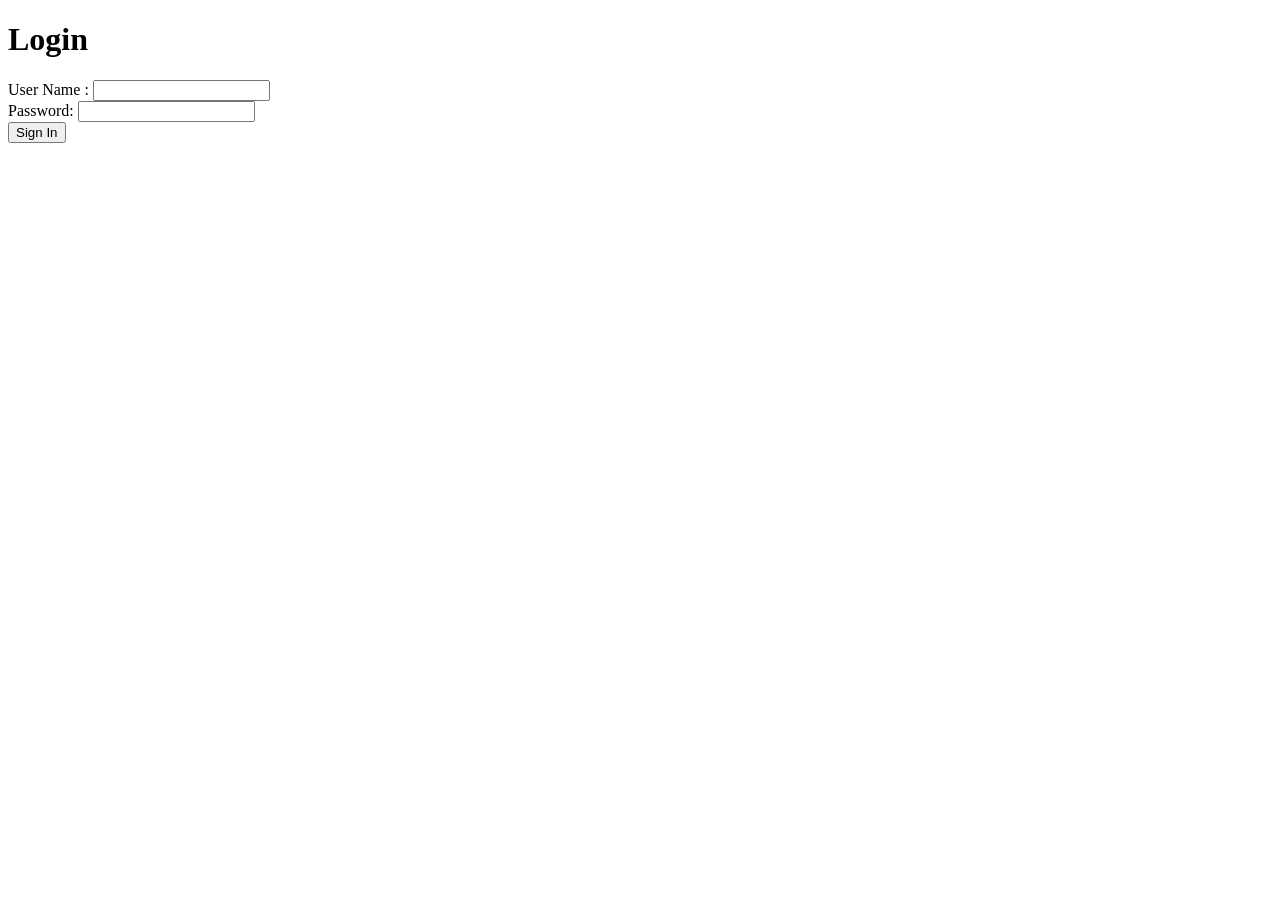
==== src/main/resources/templates/warimoney/login.html @ 979ba384 "データベース情報、ログイン画面の仮表示、コントローラーの作成" ====
<!DOCTYPE html>
<html>
<head>
<meta charset="UTF-8">
<title>Insert title here</title>
</head>
<body>
	<h1>Login</h1>
    <form action="/login" method="post">
        <div><label> User Name : <input type="text" name="username"/> </label></div>
        <div><label> Password: <input type="password" name="password"/> </label></div>
        <div><input type="submit" value="Sign In"/></div>
    </form>

</body>
</html>
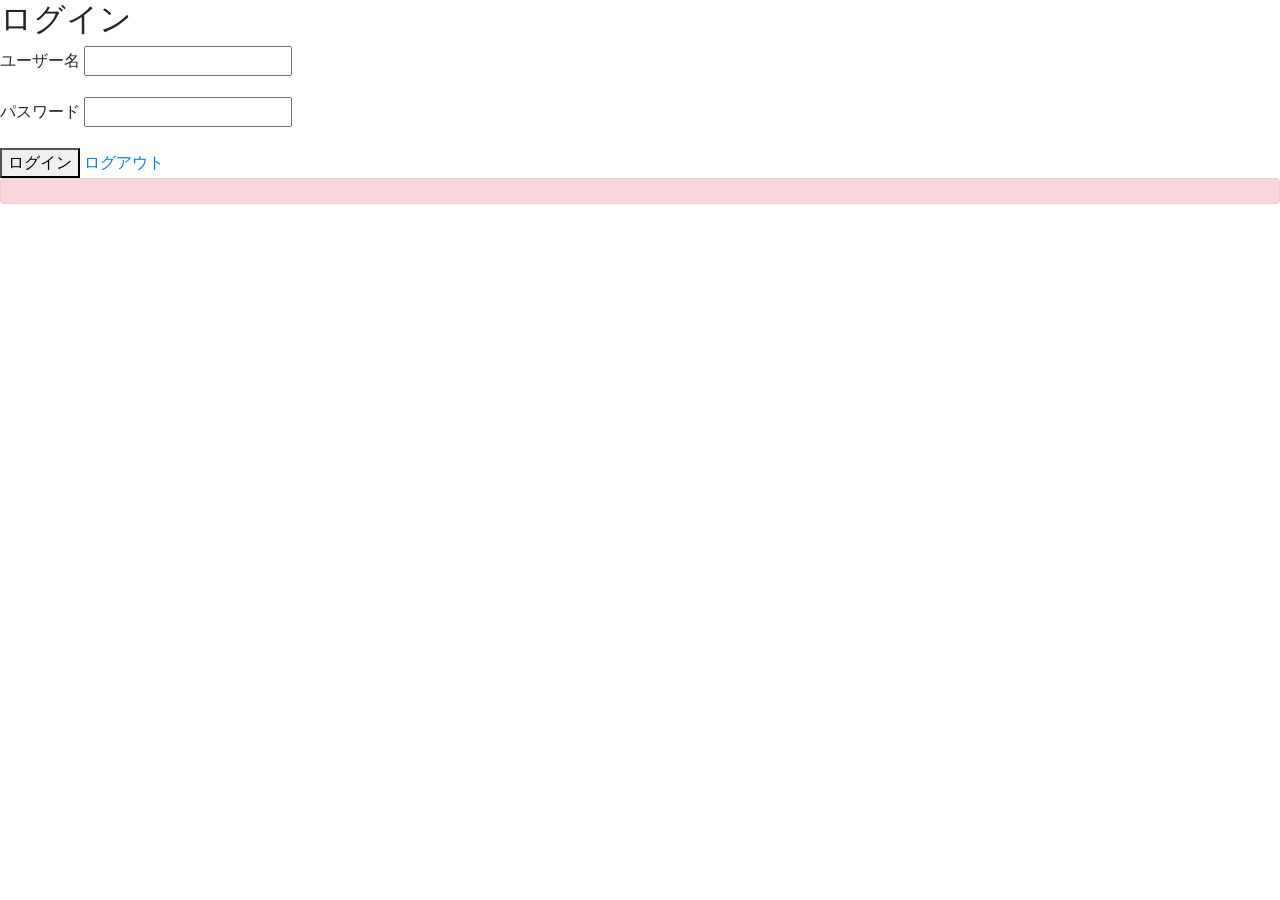
==== commit cfe6b8f5: "DBを利用したログイン機能、ユーザー登録機能の作成。" ====
--- a/src/main/resources/templates/warimoney/login.html
+++ b/src/main/resources/templates/warimoney/login.html
@@ -1,16 +1,34 @@
 <!DOCTYPE html>
-<html>
-<head>
-<meta charset="UTF-8">
-<title>Insert title here</title>
-</head>
-<body>
-	<h1>Login</h1>
-    <form action="/login" method="post">
-        <div><label> User Name : <input type="text" name="username"/> </label></div>
-        <div><label> Password: <input type="password" name="password"/> </label></div>
-        <div><input type="submit" value="Sign In"/></div>
-    </form>
+<html lang="ja" xmlns:th="http://www.thymeleaf.org">
+    <head>
+        <meta charset="UTF-8">
+        <meta name="viewport" content="width=device-width, initial-scale=1.0">
+        <title>ログインページ</title>
+        <!-- Bootstrap CSSの読み込み -->
+        <link href="https://stackpath.bootstrapcdn.com/bootstrap/4.5.2/css/bootstrap.min.css" rel="stylesheet">
+    </head>
+    <body>
+        <div class="login-container">
+            <h2>ログイン</h2>
+            <form method="post" th:action="@{/toLogin}">
+                <div class="form-group">
+                    <label for="username">ユーザー名</label>
+                    <input type="text" id="username" name="username" required>
+                </div>
+                <div class="form-group">
+                    <label for="password">パスワード</label>
+                    <input type="password" id="password" name="password" required>
+                </div>
+                <button type="submit" class="login-button">ログイン</button>
+				
+				<a href="./register.html" th:href="@{/register}">ログアウト</a>
+				<div th:if="${param.error}">
+				    <div class="alert alert-danger">
+				        <span th:text="${session.SPRING_SECURITY_LAST_EXCEPTION?.message ?: 'ユーザー情報が存在しません'}"></span>
+				    </div>
+				</div>
 
-</body>
-</html>+            </form>
+        </div>
+    </body>
+</html>
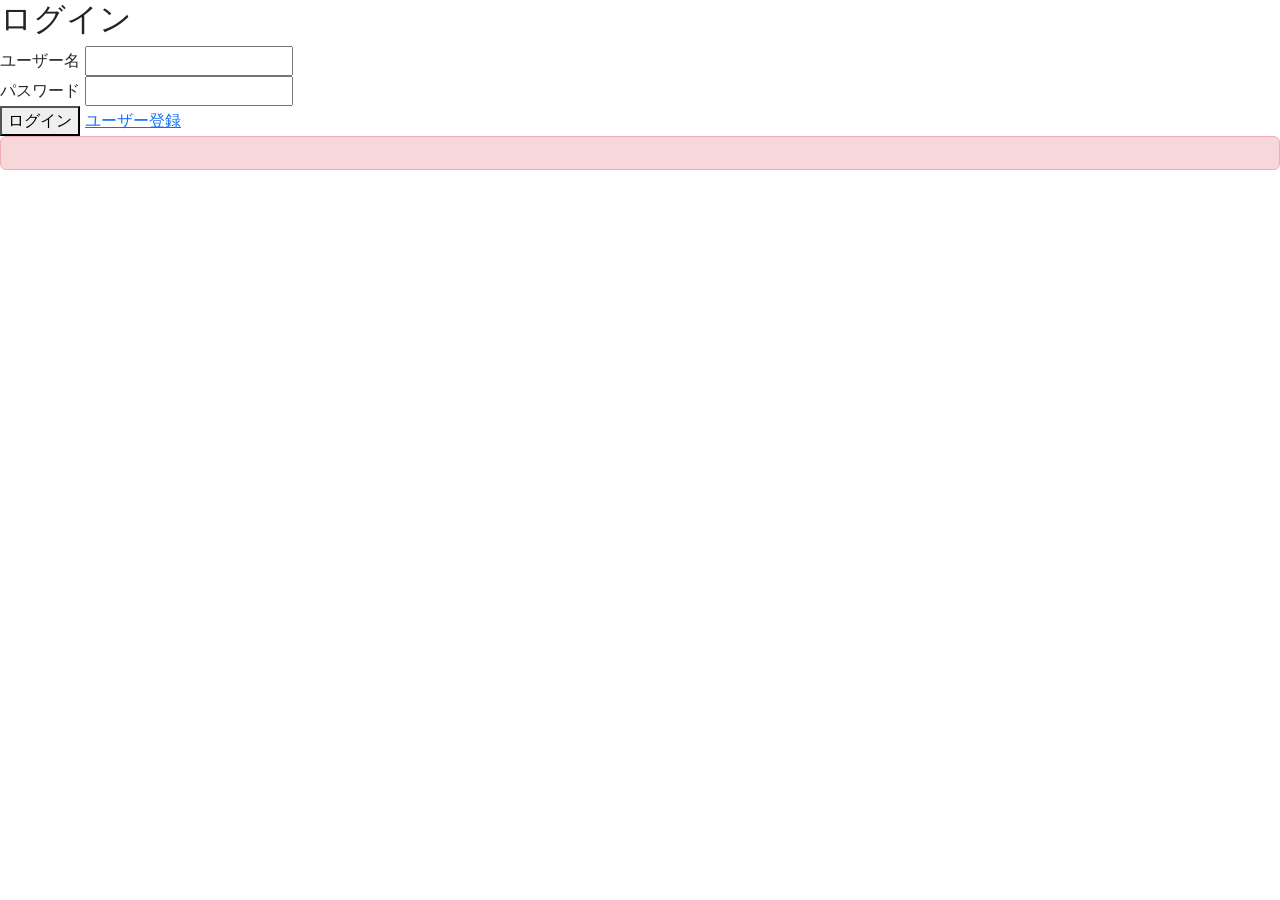
==== commit eceb4ebe: "ログイン、ユーザー登録機能の修正" ====
--- a/src/main/resources/templates/warimoney/login.html
+++ b/src/main/resources/templates/warimoney/login.html
@@ -1,34 +1,36 @@
 <!DOCTYPE html>
 <html lang="ja" xmlns:th="http://www.thymeleaf.org">
-    <head>
-        <meta charset="UTF-8">
-        <meta name="viewport" content="width=device-width, initial-scale=1.0">
-        <title>ログインページ</title>
-        <!-- Bootstrap CSSの読み込み -->
-        <link href="https://stackpath.bootstrapcdn.com/bootstrap/4.5.2/css/bootstrap.min.css" rel="stylesheet">
-    </head>
-    <body>
-        <div class="login-container">
-            <h2>ログイン</h2>
-            <form method="post" th:action="@{/toLogin}">
-                <div class="form-group">
-                    <label for="username">ユーザー名</label>
-                    <input type="text" id="username" name="username" required>
-                </div>
-                <div class="form-group">
-                    <label for="password">パスワード</label>
-                    <input type="password" id="password" name="password" required>
-                </div>
-                <button type="submit" class="login-button">ログイン</button>
-				
-				<a href="./register.html" th:href="@{/register}">ログアウト</a>
-				<div th:if="${param.error}">
-				    <div class="alert alert-danger">
-				        <span th:text="${session.SPRING_SECURITY_LAST_EXCEPTION?.message ?: 'ユーザー情報が存在しません'}"></span>
-				    </div>
+
+<head>
+	<meta charset="UTF-8">
+	<meta name="viewport" content="width=device-width, initial-scale=1.0">
+	<title>ログインページ</title>
+	<link href="https://cdn.jsdelivr.net/npm/bootstrap@5.3.8/dist/css/bootstrap.min.css" rel="stylesheet">
+</head>
+
+<body>
+	<div class="login-container">
+		<h2>ログイン</h2>
+		<form th:action="@{/toLogin}" method="post">
+			<div class="form-group">
+				<label for="username">ユーザー名</label>
+				<input type="text" id="username" name="username" required>
+			</div>
+			<div class="form-group">
+				<label for="password">パスワード</label>
+				<input type="password" id="password" name="password" required>
+			</div>
+			<button type="submit" class="login-button">ログイン</button>
+
+			<a href="./register.html" th:href="@{/register}">ユーザー登録</a>
+			<div th:if="${param.error}">
+				<div class="alert alert-danger">
+					<span th:text="${session.SPRING_SECURITY_LAST_EXCEPTION?.message ?: 'ユーザー情報が存在しません'}"></span>
 				</div>
+			</div>
 
-            </form>
-        </div>
-    </body>
-</html>
+		</form>
+	</div>
+</body>
+
+</html>
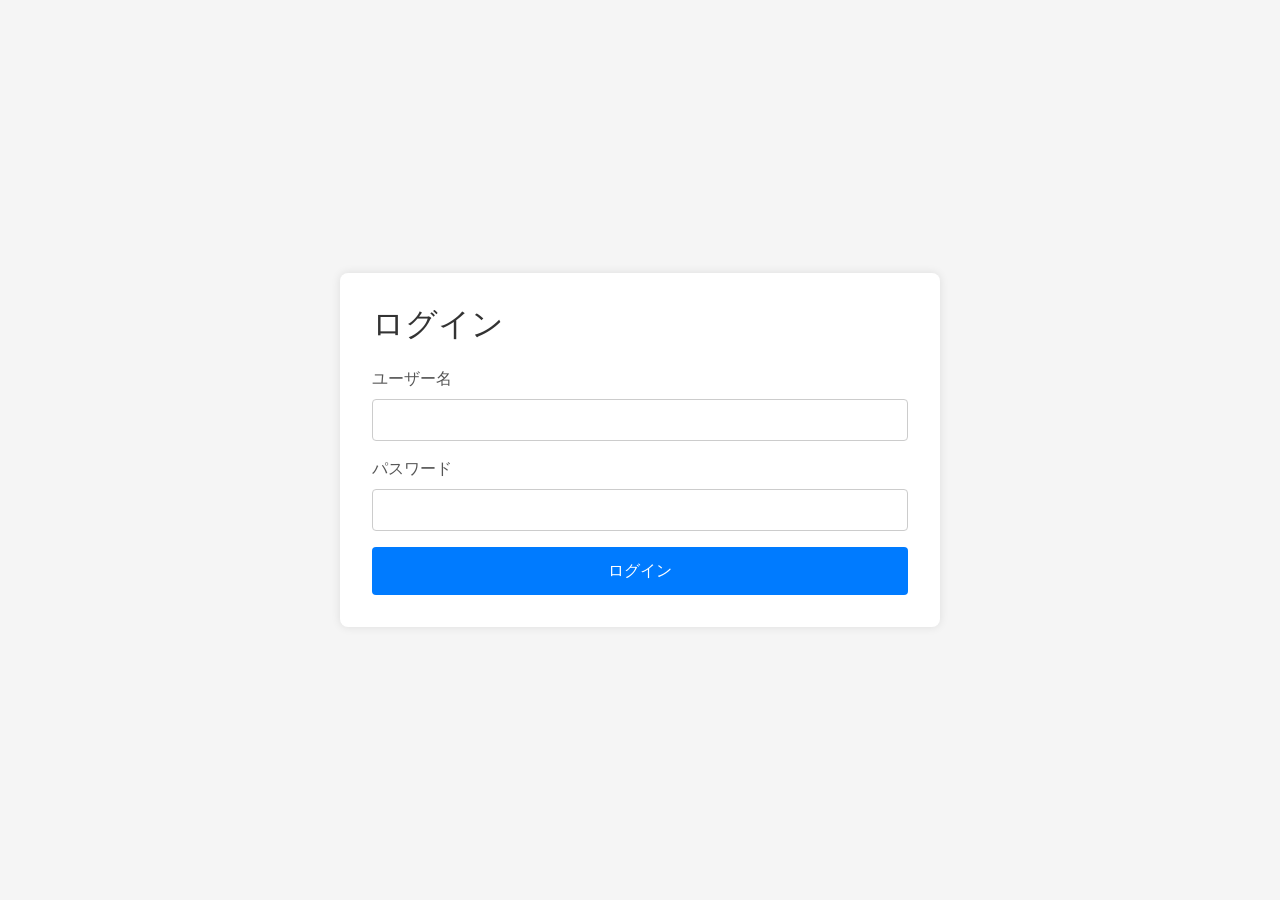
==== commit 53d98ee2: "ログイン機能の修正" ====
--- a/src/main/resources/templates/warimoney/login.html
+++ b/src/main/resources/templates/warimoney/login.html
@@ -5,13 +5,90 @@
 	<meta charset="UTF-8">
 	<meta name="viewport" content="width=device-width, initial-scale=1.0">
 	<title>ログインページ</title>
-	<link href="https://cdn.jsdelivr.net/npm/bootstrap@5.3.8/dist/css/bootstrap.min.css" rel="stylesheet">
+	<!-- Bootstrap CSSの読み込み -->
+	<link href="https://stackpath.bootstrapcdn.com/bootstrap/4.5.2/css/bootstrap.min.css" rel="stylesheet">
+	<style>
+		body {
+			display: flex;
+			justify-content: center;
+			align-items: center;
+			height: 100vh;
+			margin: 0;
+			background-color: #f5f5f5;
+			font-family: Arial, sans-serif;
+		}
+
+		.login-container {
+			background-color: white;
+			padding: 2rem;
+			border-radius: 8px;
+			box-shadow: 0 0 10px rgba(0, 0, 0, 0.1);
+			width: 100%;
+			max-width: 600px;
+		}
+
+		.login-container h2 {
+			margin-bottom: 1.5rem;
+			color: #333;
+		}
+
+		.form-group {
+			margin-bottom: 1rem;
+		}
+
+		.form-group label {
+			display: block;
+			margin-bottom: 0.5rem;
+			color: #555;
+		}
+
+		.form-group input {
+			width: 100%;
+			padding: 0.5rem;
+			border: 1px solid #ccc;
+			border-radius: 4px;
+		}
+
+		.form-group input:focus {
+			border-color: #007bff;
+			outline: none;
+		}
+
+		.login-button {
+			width: 100%;
+			padding: 0.75rem;
+			border: none;
+			border-radius: 4px;
+			background-color: #007bff;
+			color: white;
+			font-size: 1rem;
+			cursor: pointer;
+		}
+
+		.login-button:hover {
+			background-color: #0056b3;
+		}
+
+		.login-container p {
+			margin-top: 1rem;
+			text-align: center;
+		}
+
+		.login-container p a {
+			color: #007bff;
+			text-decoration: none;
+		}
+
+		.login-container p a:hover {
+			text-decoration: underline;
+		}
+	</style>
 </head>
 
 <body>
 	<div class="login-container">
 		<h2>ログイン</h2>
-		<form th:action="@{/toLogin}" method="post">
+		<form method="post" th:action="@{/toLogin}">
 			<div class="form-group">
 				<label for="username">ユーザー名</label>
 				<input type="text" id="username" name="username" required>
@@ -21,14 +98,6 @@
 				<input type="password" id="password" name="password" required>
 			</div>
 			<button type="submit" class="login-button">ログイン</button>
-
-			<a href="./register.html" th:href="@{/register}">ユーザー登録</a>
-			<div th:if="${param.error}">
-				<div class="alert alert-danger">
-					<span th:text="${session.SPRING_SECURITY_LAST_EXCEPTION?.message ?: 'ユーザー情報が存在しません'}"></span>
-				</div>
-			</div>
-
 		</form>
 	</div>
 </body>
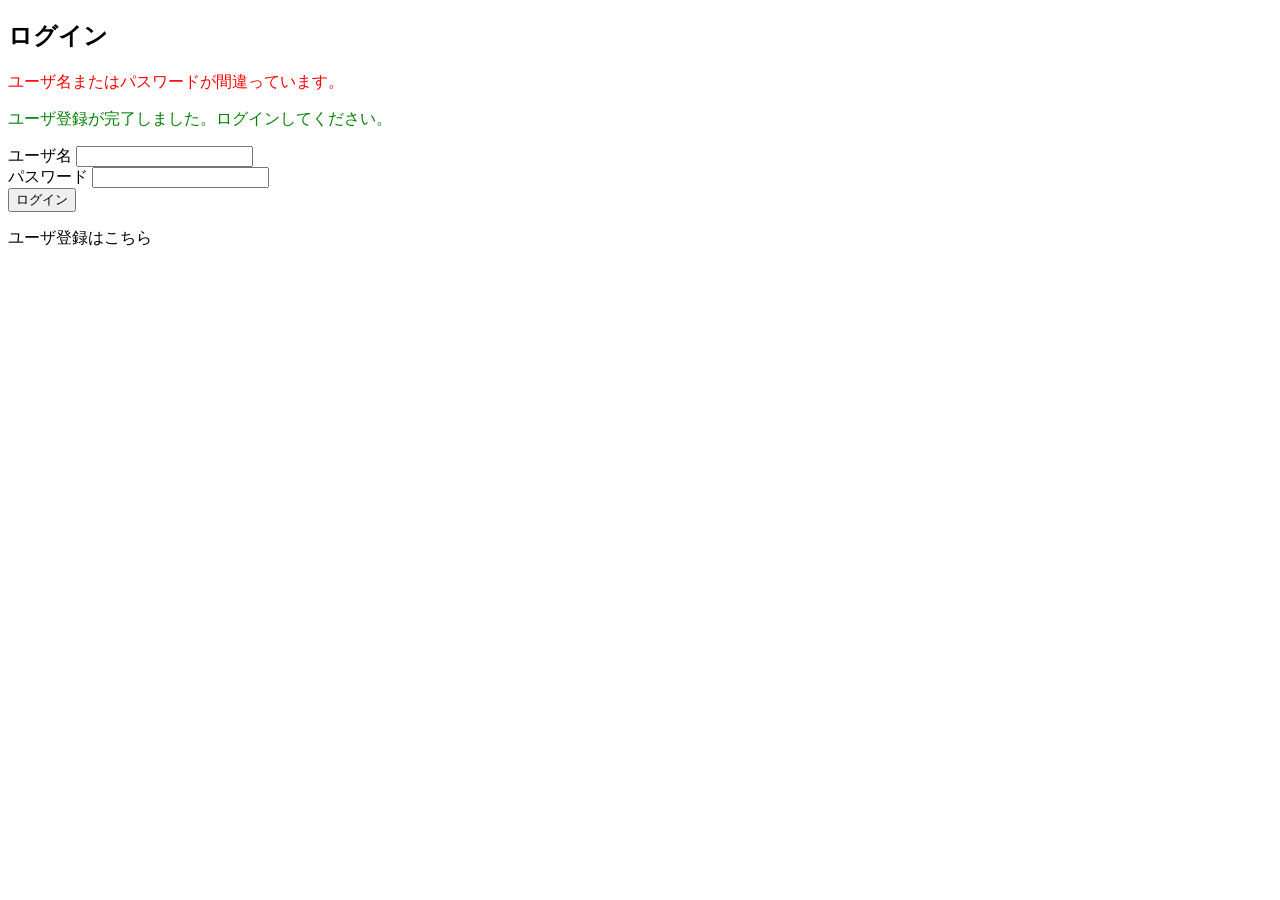
==== commit c185fe5f: "ログイン機能、ユーザー登録機能の仮作成完了" ====
--- a/src/main/resources/templates/warimoney/login.html
+++ b/src/main/resources/templates/warimoney/login.html
@@ -1,105 +1,27 @@
 <!DOCTYPE html>
-<html lang="ja" xmlns:th="http://www.thymeleaf.org">
+<html xmlns:th="http://www.thymeleaf.org">
+<head>
+    <title>ログイン</title>
+</head>
+<body>
+<h2>ログイン</h2>
+<div th:if="${param.error}">
+    <p style="color:red">ユーザ名またはパスワードが間違っています。</p>
+</div>
+<div th:if="${param.registered}">
+    <p style="color:green">ユーザ登録が完了しました。ログインしてください。</p>
+</div>
+<form th:action="@{/login}" method="post">
+    <input type="hidden" th:name="${_csrf.parameterName}" th:value="${_csrf.token}" />
 
-<head>
-	<meta charset="UTF-8">
-	<meta name="viewport" content="width=device-width, initial-scale=1.0">
-	<title>ログインページ</title>
-	<!-- Bootstrap CSSの読み込み -->
-	<link href="https://stackpath.bootstrapcdn.com/bootstrap/4.5.2/css/bootstrap.min.css" rel="stylesheet">
-	<style>
-		body {
-			display: flex;
-			justify-content: center;
-			align-items: center;
-			height: 100vh;
-			margin: 0;
-			background-color: #f5f5f5;
-			font-family: Arial, sans-serif;
-		}
-
-		.login-container {
-			background-color: white;
-			padding: 2rem;
-			border-radius: 8px;
-			box-shadow: 0 0 10px rgba(0, 0, 0, 0.1);
-			width: 100%;
-			max-width: 600px;
-		}
-
-		.login-container h2 {
-			margin-bottom: 1.5rem;
-			color: #333;
-		}
-
-		.form-group {
-			margin-bottom: 1rem;
-		}
-
-		.form-group label {
-			display: block;
-			margin-bottom: 0.5rem;
-			color: #555;
-		}
-
-		.form-group input {
-			width: 100%;
-			padding: 0.5rem;
-			border: 1px solid #ccc;
-			border-radius: 4px;
-		}
-
-		.form-group input:focus {
-			border-color: #007bff;
-			outline: none;
-		}
-
-		.login-button {
-			width: 100%;
-			padding: 0.75rem;
-			border: none;
-			border-radius: 4px;
-			background-color: #007bff;
-			color: white;
-			font-size: 1rem;
-			cursor: pointer;
-		}
-
-		.login-button:hover {
-			background-color: #0056b3;
-		}
-
-		.login-container p {
-			margin-top: 1rem;
-			text-align: center;
-		}
-
-		.login-container p a {
-			color: #007bff;
-			text-decoration: none;
-		}
-
-		.login-container p a:hover {
-			text-decoration: underline;
-		}
-	</style>
-</head>
-
-<body>
-	<div class="login-container">
-		<h2>ログイン</h2>
-		<form method="post" th:action="@{/toLogin}">
-			<div class="form-group">
-				<label for="username">ユーザー名</label>
-				<input type="text" id="username" name="username" required>
-			</div>
-			<div class="form-group">
-				<label for="password">パスワード</label>
-				<input type="password" id="password" name="password" required>
-			</div>
-			<button type="submit" class="login-button">ログイン</button>
-		</form>
-	</div>
+    <label>ユーザ名</label>
+    <input type="text" name="username" required>
+    <br>
+    <label>パスワード</label>
+    <input type="password" name="password" required>
+    <br>
+    <button type="submit">ログイン</button>
+</form>
+<p><a th:href="@{/register}">ユーザ登録はこちら</a></p>
 </body>
-
 </html>
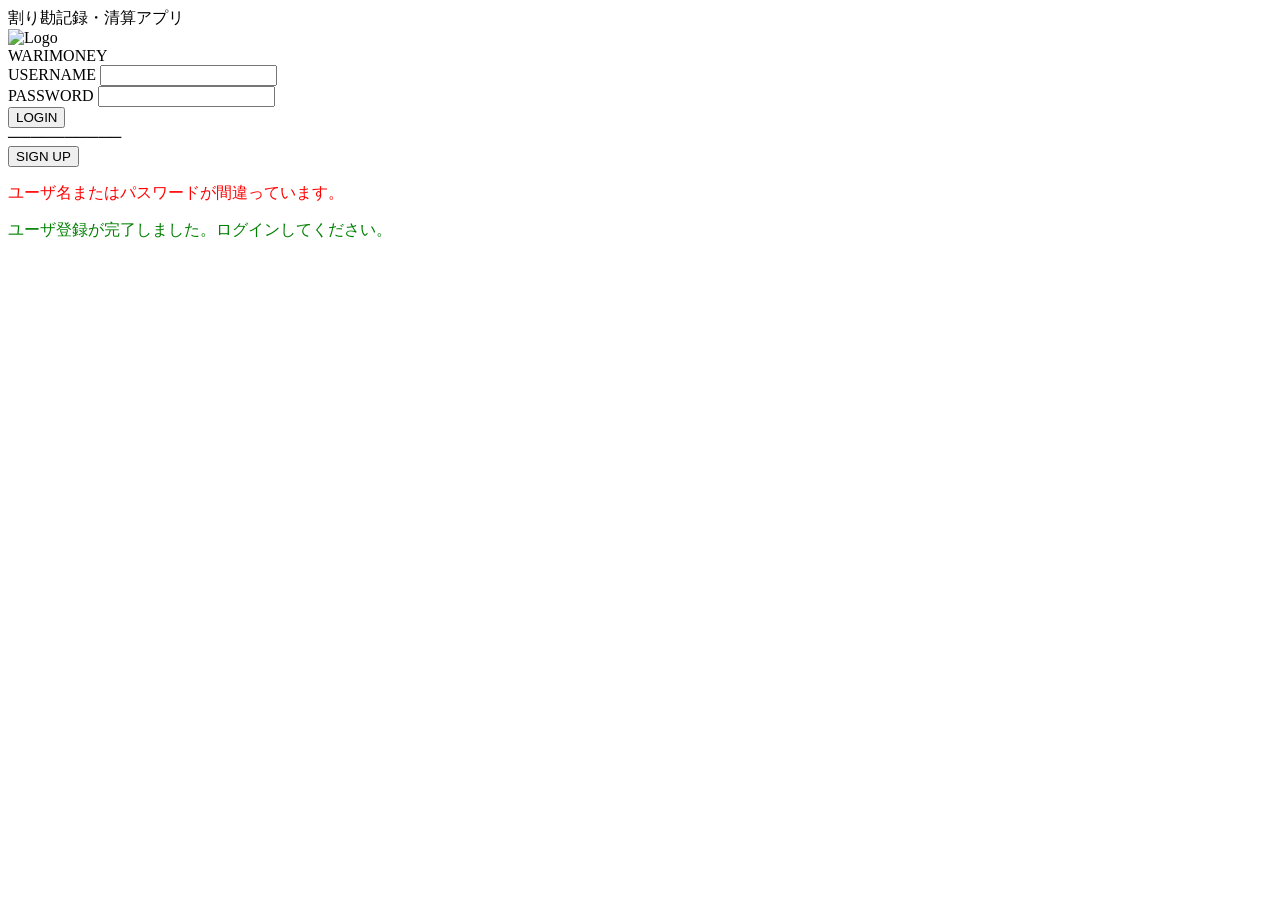
==== commit 3ec36d43: "login,register画面のcssデザイン仮作成" ====
--- a/src/main/resources/templates/warimoney/login.html
+++ b/src/main/resources/templates/warimoney/login.html
@@ -1,27 +1,54 @@
 <!DOCTYPE html>
 <html xmlns:th="http://www.thymeleaf.org">
+
 <head>
-    <title>ログイン</title>
+	<meta charset="UTF-8">
+	<meta name="viewport" content="width=device-width, initial-scale=1">
+	<title>ログイン</title>
+	<link rel="stylesheet" th:href="@{/css/login_register.css}">
 </head>
+
 <body>
-<h2>ログイン</h2>
-<div th:if="${param.error}">
-    <p style="color:red">ユーザ名またはパスワードが間違っています。</p>
-</div>
-<div th:if="${param.registered}">
-    <p style="color:green">ユーザ登録が完了しました。ログインしてください。</p>
-</div>
-<form th:action="@{/login}" method="post">
-    <input type="hidden" th:name="${_csrf.parameterName}" th:value="${_csrf.token}" />
+	<div class="page">
+		<div class="title">割り勘記録・清算アプリ</div>
 
-    <label>ユーザ名</label>
-    <input type="text" name="username" required>
-    <br>
-    <label>パスワード</label>
-    <input type="password" name="password" required>
-    <br>
-    <button type="submit">ログイン</button>
-</form>
-<p><a th:href="@{/register}">ユーザ登録はこちら</a></p>
+		<div class="logo">
+			<img src="/img/warimoney_logo.png" class="img" alt="Logo">
+			<div class="logo-text">WARIMONEY</div>
+		</div>
+
+		<div class="login-card">
+			<form th:action="@{/login}" method="post">
+				<input type="hidden" th:name="${_csrf.parameterName}" th:value="${_csrf.token}" />
+
+				<div class="field">
+					<label>USERNAME</label>
+					<input type="text" name="username" required>
+				</div>
+
+				<div class="field">
+					<label>PASSWORD</label>
+					<input type="password" name="password" required>
+				</div>
+
+				<button type="submit" class="btn login-btn">LOGIN</button>
+			</form>
+
+			<div class="divider">──────────</div>
+
+			<a th:href="@{/register}">
+				<button class="btn signup-btn">SIGN UP</button>
+			</a>
+		</div>
+		<div class="message">
+			<div th:if="${param.error}">
+				<p style="color:red">ユーザ名またはパスワードが間違っています。</p>
+			</div>
+			<div th:if="${param.registered}">
+				<p style="color:green">ユーザ登録が完了しました。ログインしてください。</p>
+			</div>
+		</div>
+	</div>
 </body>
+
 </html>
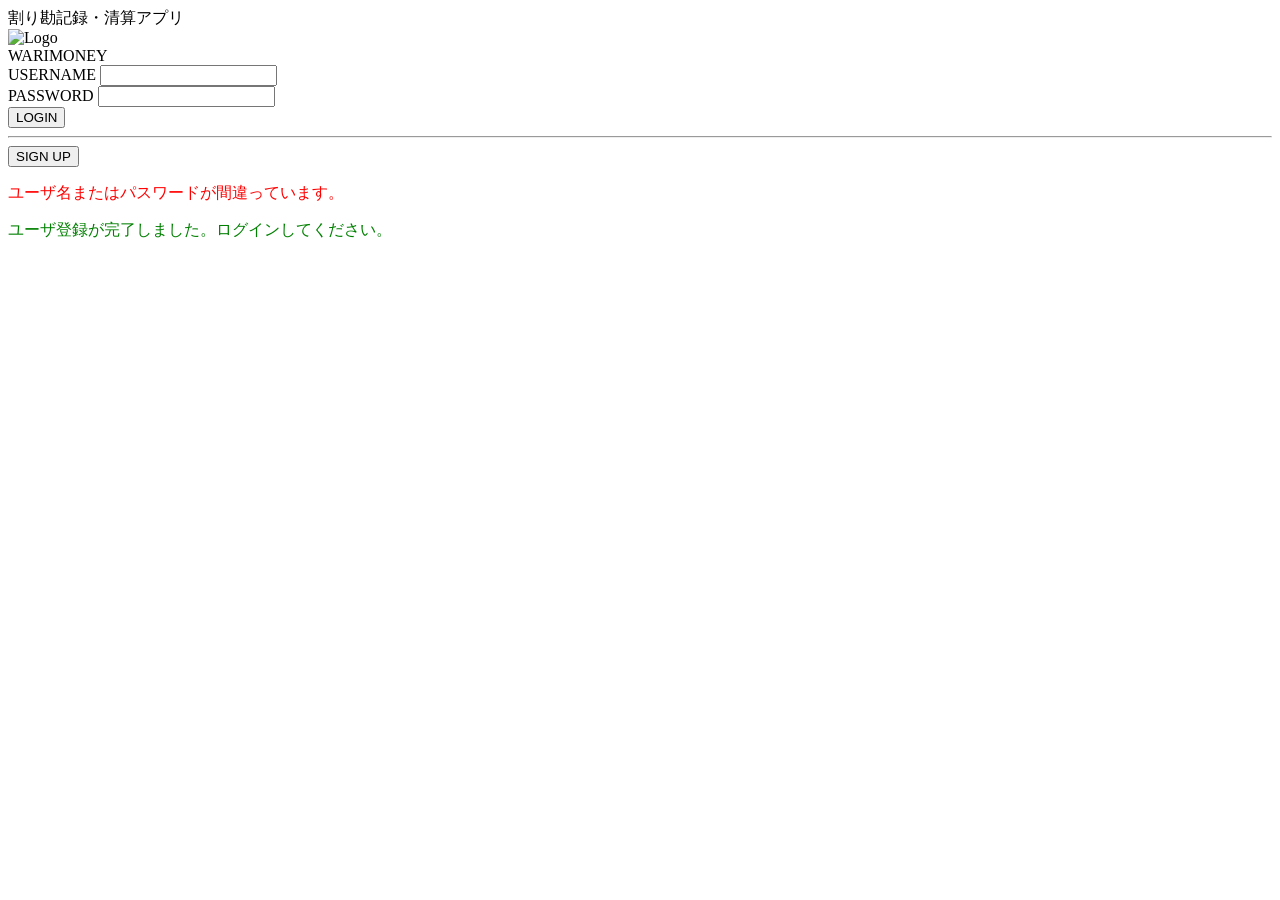
==== commit c64bb3b4: "projectsページのcss仮作成、デザイン調整" ====
--- a/src/main/resources/templates/warimoney/login.html
+++ b/src/main/resources/templates/warimoney/login.html
@@ -11,7 +11,6 @@
 <body>
 	<div class="page">
 		<div class="title">割り勘記録・清算アプリ</div>
-
 		<div class="logo">
 			<img src="/img/warimoney_logo.png" class="img" alt="Logo">
 			<div class="logo-text">WARIMONEY</div>
@@ -34,12 +33,13 @@
 				<button type="submit" class="btn login-btn">LOGIN</button>
 			</form>
 
-			<div class="divider">──────────</div>
+			<hr class="divider">
 
 			<a th:href="@{/register}">
 				<button class="btn signup-btn">SIGN UP</button>
 			</a>
 		</div>
+
 		<div class="message">
 			<div th:if="${param.error}">
 				<p style="color:red">ユーザ名またはパスワードが間違っています。</p>
